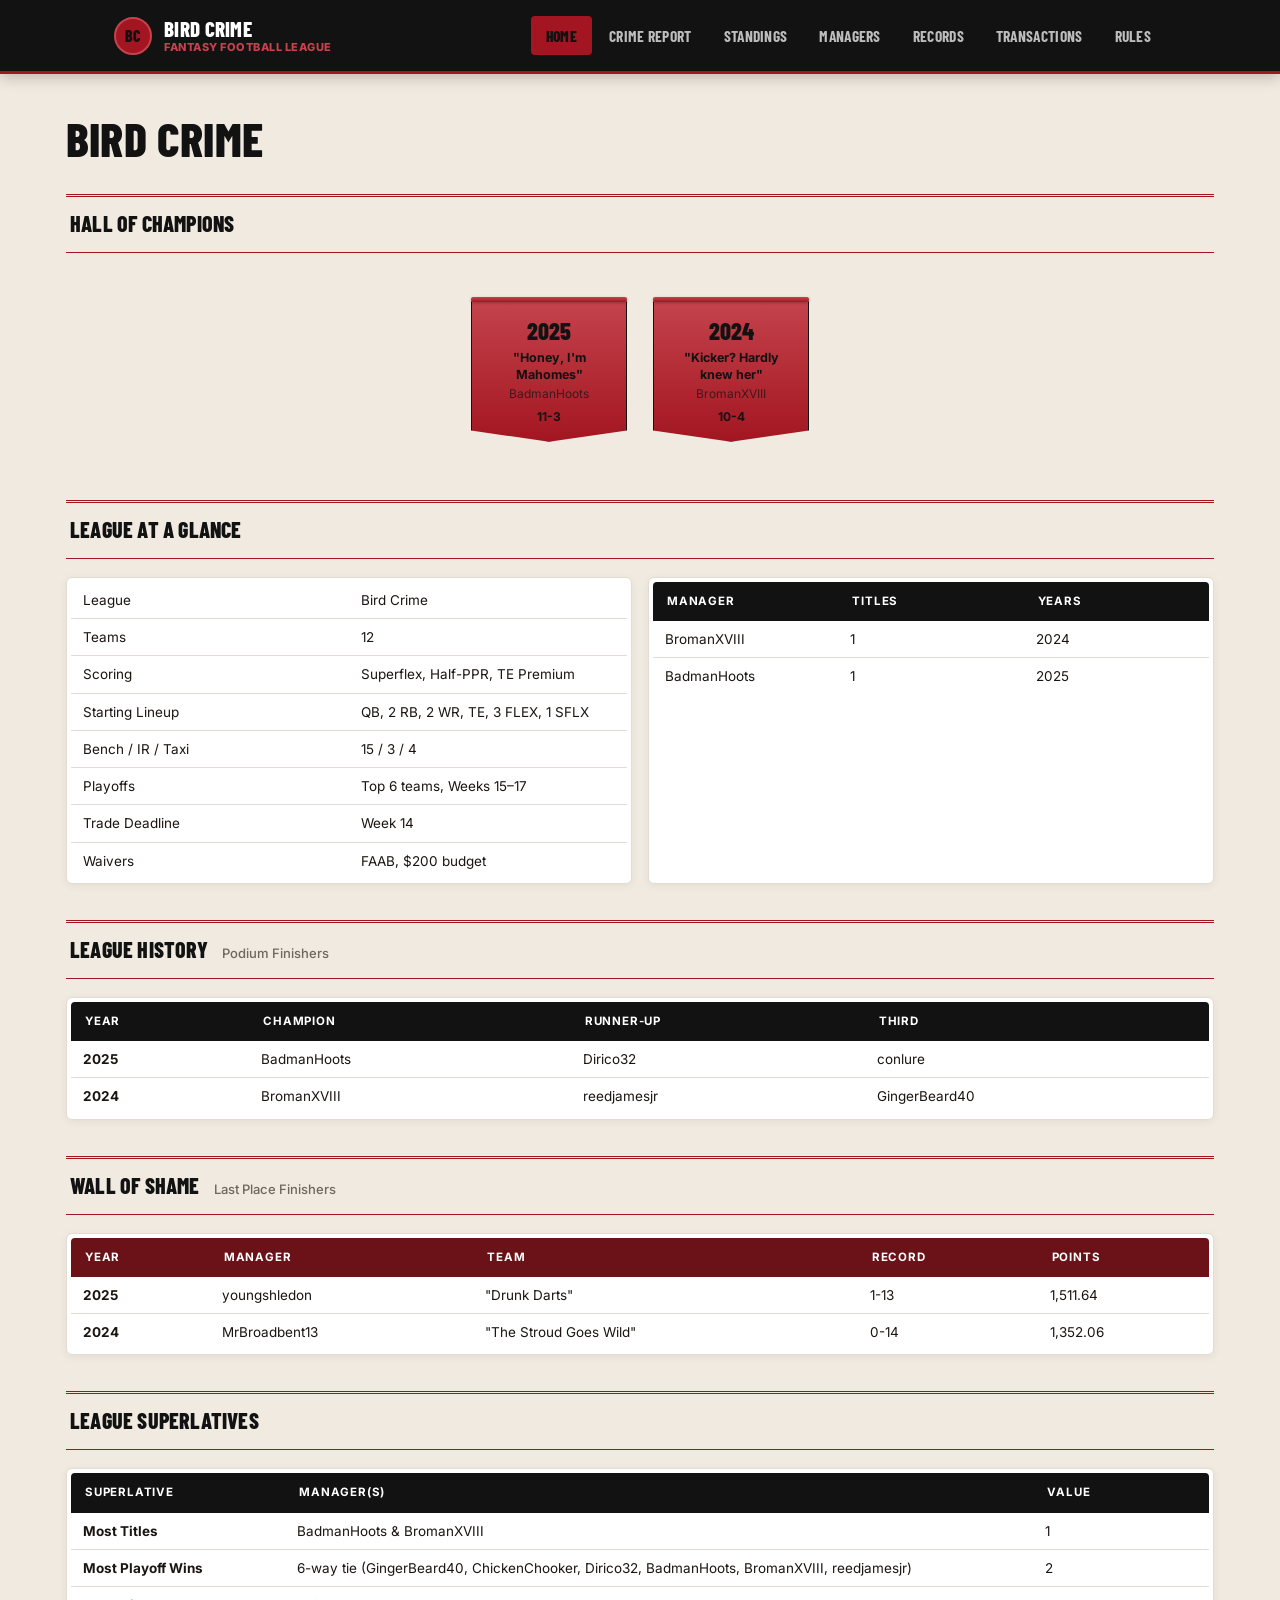
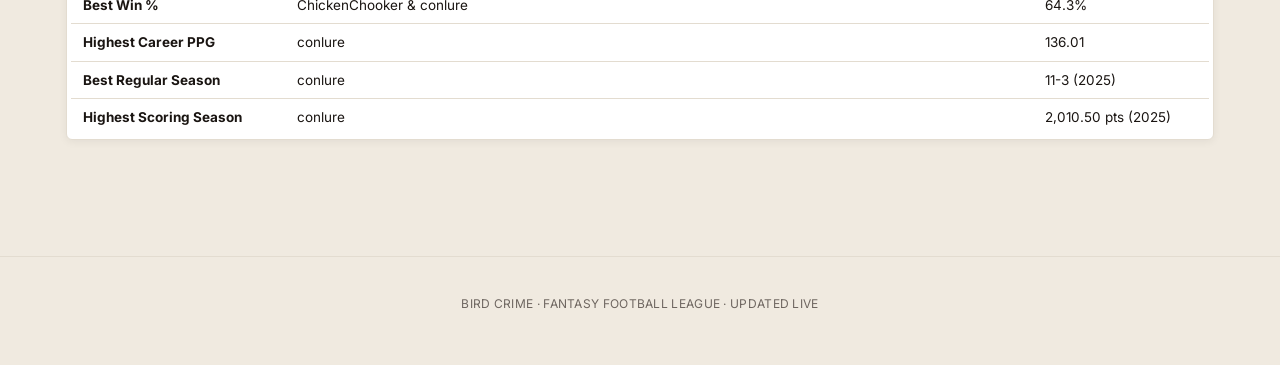
==== index.html @ 13b1d2e1 "Update" ====
<!DOCTYPE html>
<html lang="en">
<head>
<meta charset="UTF-8">
<meta name="viewport" content="width=device-width, initial-scale=1.0">
<title>Bird Crime — Fantasy Football League</title>
<link rel="stylesheet" href="css/style.css">
</head>
<body>

<header id="site-header" class="site-header"></header>

<main>
  <div class="wrap">

    <h1 class="page-title">Bird Crime</h1>

    <section class="section-wrap" aria-labelledby="champions-head">
      <div class="section-banner" id="champions-head">Hall of Champions</div>
      <div class="pennant-band">
        <div id="pennant-row" class="pennant-row">
          <p class="loading-note">Loading…</p>
        </div>
      </div>
    </section>

    <section class="section-wrap" aria-labelledby="glance-head">
      <div class="section-banner" id="glance-head">League at a Glance</div>
      <div id="glance-cols" class="glance-cols">
        <p class="loading-note">Loading…</p>
      </div>
    </section>

    <section class="section-wrap" aria-labelledby="history-head">
      <div class="section-banner" id="history-head">League History <span class="tag">Podium Finishers</span></div>
      <div id="history-table-wrap" class="table-card card">
        <p class="loading-note">Loading…</p>
      </div>
    </section>

    <section class="section-wrap" aria-labelledby="shame-head">
      <div class="section-banner" id="shame-head">Wall of Shame <span class="tag">Last Place Finishers</span></div>
      <div id="shame-table-wrap" class="table-card card shame-card">
        <p class="loading-note">Loading…</p>
      </div>
    </section>

    <section class="section-wrap" aria-labelledby="superlatives-head">
      <div class="section-banner" id="superlatives-head">League Superlatives</div>
      <div id="superlatives-table-wrap" class="table-card card">
        <p class="loading-note">Loading…</p>
      </div>
    </section>

  </div>
</main>

<footer id="site-footer" class="site-footer"></footer>

<script src="js/main.js"></script>
<script src="js/data.js"></script>
<script>
function fmtNum(value, decimals = 2) {
  if (value == null || Number.isNaN(value)) return "—";
  return value.toLocaleString("en-US", { minimumFractionDigits: decimals, maximumFractionDigits: decimals });
}

// Superlative "display_name" values are joined with " & " for ties (from the data
// pipeline). For 3+ way ties, reformat as "N-way tie (A, B, C)" instead of a long
// ampersand chain — for 1 or 2 names, leave as-is.
function formatTieName(displayName) {
  const names = displayName.split(" & ");
  if (names.length <= 2) return displayName;
  return `${names.length}-way tie (${names.join(", ")})`;
}

(async function () {
  initChrome("index.html");

  const pennantEl = document.getElementById("pennant-row");
  const glanceEl = document.getElementById("glance-cols");
  const historyEl = document.getElementById("history-table-wrap");
  const shameEl = document.getElementById("shame-table-wrap");
  const superEl = document.getElementById("superlatives-table-wrap");

  let data;
  try {
    data = await loadLeagueData();
  } catch (err) {
    [pennantEl, glanceEl, historyEl, shameEl, superEl].forEach(el => showError(el));
    return;
  }

  const { managers, summary, seasons, allSeasons } = data;
  const completedSeasons = allSeasons.filter(s => seasons[s] && seasons[s].champion_roster_id != null);

  let efficiencyData = { career: {} };
  try {
    const res = await fetch("data/lineup_efficiency.json");
    if (res.ok) efficiencyData = await res.json();
  } catch (e) { /* not generated yet */ }

  if (completedSeasons.length === 0) {
    pennantEl.innerHTML = "";
  } else {
    pennantEl.innerHTML = completedSeasons.slice().reverse().map(season => {
      const info = summary.champions_by_year[season];
      return `
        <div class="pennant">
          <div class="rod"></div>
          <div class="flag">
            <div class="year">${season}</div>
            <div class="team">"${info.team_name}"</div>
            <div class="manager">${info.display_name}</div>
            <div class="record">${info.record}</div>
          </div>
        </div>
      `;
    }).join("");
  }

  const settingsRows = `
    <tr><td>League</td><td>Bird Crime</td></tr>
    <tr><td>Teams</td><td>12</td></tr>
    <tr><td>Scoring</td><td>Superflex, Half-PPR, TE Premium</td></tr>
    <tr><td>Starting Lineup</td><td>QB, 2 RB, 2 WR, TE, 3 FLEX, 1 SFLX</td></tr>
    <tr><td>Bench / IR / Taxi</td><td>15 / 3 / 4</td></tr>
    <tr><td>Playoffs</td><td>Top 6 teams, Weeks 15&ndash;17</td></tr>
    <tr><td>Trade Deadline</td><td>Week 14</td></tr>
    <tr><td>Waivers</td><td>FAAB, $200 budget</td></tr>
  `;

  const champRows = summary.championships_table.length
    ? summary.championships_table.map(c => `
        <tr><td>${c.display_name}${c.is_current ? "" : ' <span class="badge retired">RETIRED</span>'}</td><td>${c.titles}</td><td>${c.years.join(", ")}</td></tr>
      `).join("")
    : `<tr><td colspan="3">No champions yet.</td></tr>`;

  glanceEl.innerHTML = `
    <div class="table-card card"><table><tbody>${settingsRows}</tbody></table></div>
    <div class="table-card card">
      <table>
        <thead><tr><th>Manager</th><th>Titles</th><th>Years</th></tr></thead>
        <tbody>${champRows}</tbody>
      </table>
    </div>
  `;

  if (completedSeasons.length === 0) {
    historyEl.innerHTML = `<p class="loading-note">No seasons completed yet.</p>`;
  } else {
    const rows = completedSeasons.slice().reverse().map(season => {
      const p = summary.podium_by_year[season];
      return `<tr><td><strong>${season}</strong></td><td>${p.champion}</td><td>${p.runner_up || "—"}</td><td>${p.third || "—"}</td></tr>`;
    }).join("");
    historyEl.innerHTML = `
      <table>
        <thead><tr><th>Year</th><th>Champion</th><th>Runner-Up</th><th>Third</th></tr></thead>
        <tbody>${rows}</tbody>
      </table>
    `;
  }

  if (summary.wall_of_shame.length === 0) {
    shameEl.innerHTML = `<p class="loading-note">No seasons completed yet.</p>`;
  } else {
    const rows = summary.wall_of_shame.slice().reverse().map(w => `
      <tr><td><strong>${w.season}</strong></td><td>${w.display_name}</td><td>"${w.team_name}"</td><td>${w.record}</td><td>${fmtNum(w.points_for)}</td></tr>
    `).join("");
    shameEl.innerHTML = `
      <table>
        <thead><tr><th>Year</th><th>Manager</th><th>Team</th><th>Record</th><th>Points</th></tr></thead>
        <tbody>${rows}</tbody>
      </table>
    `;
  }

  let highestEfficiency = null;
  const careerEff = efficiencyData.career || {};
  const effEntries = Object.entries(careerEff);
  if (effEntries.length > 0) {
    const [topOwnerId, topEff] = effEntries.reduce((best, cur) => cur[1].efficiency_pct > best[1].efficiency_pct ? cur : best);
    const m = managerById(managers, topOwnerId);
    if (m) highestEfficiency = { display_name: m.display_name, value: `${topEff.efficiency_pct.toFixed(1)}%` };
  }

  const s = summary.superlatives;
  const rows = [
    ["Most Titles", s.most_titles],
    ["Most Playoff Wins", s.most_playoff_wins],
    ["Best Win %", s.best_win_pct],
    ["Highest Career PPG", s.highest_career_ppg],
    ["Highest Lineup Efficiency", highestEfficiency],
    ["Best Regular Season", s.best_regular_season],
    ["Highest Scoring Season", s.highest_scoring_season],
  ].filter(([, entry]) => entry);

  superEl.innerHTML = `
    <table>
      <thead><tr><th>Superlative</th><th>Manager(s)</th><th>Value</th></tr></thead>
      <tbody>
        ${rows.map(([label, entry]) => `<tr><td><strong>${label}</strong></td><td>${formatTieName(entry.display_name)}</td><td>${entry.value}</td></tr>`).join("")}
      </tbody>
    </table>
  `;

})();
</script>
</body>
</html>
---- css/style.css ----
/* ==========================================================================
   BIRD CRIME — league site design system (Film Noir palette)
   Palette: near-black #121212 | blood red #A31621 | cream #F0EAE0 | ink #1A1512
   Type: 'Barlow Condensed' (headlines/banners) / 'Inter' (body & data)
   ========================================================================== */

@import url('https://fonts.googleapis.com/css2?family=Barlow+Condensed:wght@600;700;800&family=Inter:wght@400;500;600;700;800&display=swap');

:root {
  --ink-green: #121212;
  --ink-green-2: #1f1f1f;
  --gold: #A31621;
  --gold-light: #C4434C;
  --paper: #F0EAE0;
  --card: #FFFFFF;
  --ink: #1A1512;
  --muted: #6E6660;
  --border: #E3DCD0;
  --shame: #6B1219;

  --font-display: 'Barlow Condensed', 'Arial Narrow', sans-serif;
  --font-label: 'Inter', system-ui, sans-serif;
  --font-body: 'Inter', system-ui, sans-serif;

  --radius: 6px;
}

* { box-sizing: border-box; }
html { scroll-behavior: smooth; }

body {
  margin: 0;
  background: var(--paper);
  color: var(--ink);
  font-family: var(--font-body);
  line-height: 1.5;
  -webkit-font-smoothing: antialiased;
}

a { color: inherit; }
img { max-width: 100%; display: block; }

.wrap { max-width: 1180px; margin: 0 auto; padding: 0 16px; }

/* ---------- Header / nav ---------- */

.site-header {
  position: sticky;
  top: 0;
  z-index: 50;
  background: var(--ink-green);
  border-bottom: 3px solid var(--gold);
  box-shadow: 0 4px 14px rgba(0,0,0,0.2);
}

.header-inner {
  max-width: 1100px;
  margin: 0 auto;
  padding: 16px 24px;
  display: flex;
  align-items: center;
  justify-content: space-between;
  gap: 20px;
  flex-wrap: wrap;
}

.brand { display: flex; align-items: center; gap: 12px; text-decoration: none; }

.brand-mark {
  width: 38px;
  height: 38px;
  border-radius: 50%;
  background: var(--gold);
  color: var(--ink-green);
  display: flex;
  align-items: center;
  justify-content: center;
  font-family: var(--font-display);
  font-weight: 800;
  font-size: 16px;
  border: 2px solid var(--gold-light);
}

.brand-text {
  font-family: var(--font-display);
  font-weight: 800;
  color: #fff;
  font-size: 21px;
  letter-spacing: 0.3px;
  line-height: 1;
}
.brand-text small {
  display: block;
  font-family: var(--font-label);
  color: var(--gold-light);
  font-size: 11px;
  letter-spacing: 0.5px;
  text-transform: uppercase;
  margin-top: 3px;
}

.tabs { display: flex; gap: 2px; flex-wrap: wrap; }

.tab {
  font-family: var(--font-display);
  font-weight: 700;
  font-size: 15.5px;
  letter-spacing: 0.3px;
  text-decoration: none;
  color: rgba(255,255,255,0.72);
  padding: 8px 15px;
  border-radius: 4px;
  text-transform: uppercase;
  transition: background 0.15s ease, color 0.15s ease;
}
.tab:hover { background: rgba(255,255,255,0.08); color: #fff; }
.tab.active { background: var(--gold); color: var(--ink-green); font-weight: 800; }

/* ---------- Page shell ---------- */

main { padding: 28px 0 60px; }

.page-title {
  font-family: var(--font-display);
  font-weight: 800;
  color: var(--ink-green);
  font-size: clamp(32px, 5vw, 48px);
  letter-spacing: 0.2px;
  margin: 0 0 20px;
  text-transform: uppercase;
}

.page-kicker {
  font-family: var(--font-label);
  font-weight: 700;
  color: var(--gold);
  text-transform: uppercase;
  font-size: 12.5px;
  letter-spacing: 1.5px;
  margin: 0 0 10px;
}

.page-lede {
  color: var(--muted);
  max-width: 640px;
  margin: 0 0 20px;
  font-size: 15px;
}

/* ---------- Section banner ---------- */

.section-banner {
  position: relative;
  display: block;
  color: var(--ink-green);
  padding: 10px 4px 12px;
  margin: 0 0 18px;
  font-family: var(--font-display);
  font-weight: 800;
  font-size: 22px;
  letter-spacing: 0.2px;
  text-transform: uppercase;
  border-top: 3px double var(--gold);
  border-bottom: 1px solid var(--gold);
}
.section-banner .tag {
  font-family: var(--font-label);
  font-weight: 500;
  font-size: 13px;
  color: var(--muted);
  text-transform: none;
  letter-spacing: 0;
  margin-left: 10px;
}

.section-wrap { margin-bottom: 36px; }

/* ---------- Generic card ---------- */

.card {
  background: var(--card);
  border: 1px solid var(--border);
  border-radius: var(--radius);
  box-shadow: 0 2px 8px rgba(18,18,18,0.06);
}

/* ---------- Year banners — hung directly on the page background ---------- */

.pennant-band {
  margin-bottom: 8px;
}

.pennant-row {
  display: flex;
  flex-wrap: wrap;
  gap: 30px 26px;
  padding: 26px 20px 22px;
  justify-content: center;
}

.pennant {
  width: 156px;
  flex-shrink: 0;
  text-align: center;
}

.pennant .rod {
  width: 100%;
  height: 5px;
  background: linear-gradient(180deg, var(--gold-light), var(--gold));
  border-radius: 2px;
  box-shadow: 0 1px 3px rgba(0,0,0,0.25);
  margin-bottom: -1px;
  position: relative;
  z-index: 2;
}

.pennant .flag {
  background: linear-gradient(180deg, var(--gold-light), var(--gold));
  color: var(--ink-green);
  padding: 18px 12px 15px;
  border: 1px solid var(--ink-green);
  border-top: none;
  clip-path: polygon(0 0, 100% 0, 100% 92%, 50% 100%, 0 92%);
  position: relative;
  transform-origin: top center;
  animation: bannerWave 3.6s ease-in-out infinite;
  box-shadow: 0 5px 12px rgba(0,0,0,0.18);
}
.pennant:nth-child(3n) .flag { animation-delay: -0.6s; animation-duration: 4.1s; }
.pennant:nth-child(3n+1) .flag { animation-delay: -1.8s; animation-duration: 3.6s; }
.pennant:nth-child(3n+2) .flag { animation-delay: -2.7s; animation-duration: 3.9s; }

@keyframes bannerWave {
  0%, 100% { transform: perspective(300px) rotateY(0deg) skewX(-4deg); }
  50% { transform: perspective(300px) rotateY(9deg) skewX(4deg); }
}

.pennant .year {
  font-family: var(--font-display);
  font-weight: 800;
  font-size: 24px;
  color: var(--ink-green);
  line-height: 1;
}
.pennant .team {
  font-size: 12.5px;
  font-weight: 700;
  margin: 7px 0 2px;
  line-height: 1.3;
  font-family: var(--font-label);
  color: var(--ink-green);
}
.pennant .manager {
  font-size: 12px;
  color: rgba(18,18,18,0.7);
}
.pennant .record {
  font-size: 12px;
  color: var(--ink-green);
  margin-top: 5px;
  font-weight: 700;
}

/* ---------- League at a Glance: two-column ---------- */

.glance-cols { display: grid; grid-template-columns: 1fr 1fr; gap: 16px; }
@media (max-width: 800px) { .glance-cols { grid-template-columns: 1fr; } }

.glance-cols .table-card { overflow-x: visible; }
.glance-cols table { min-width: 0; width: 100%; table-layout: fixed; }
.glance-cols td { white-space: normal; word-break: break-word; }

.kv-table { width: 100%; border-collapse: collapse; }
.kv-table td { padding: 10px 16px; font-size: 14px; border-bottom: 1px solid var(--border); }
.kv-table td:first-child { color: var(--muted); font-weight: 600; width: 42%; }
.kv-table tr:last-child td { border-bottom: none; }

/* ---------- Standard data tables ---------- */

.table-card { padding: 4px; overflow-x: auto; }
table { width: 100%; border-collapse: collapse; min-width: 520px; }

thead th {
  font-family: var(--font-label);
  font-weight: 700;
  font-size: 11.5px;
  letter-spacing: 0.8px;
  text-transform: uppercase;
  color: #fff;
  background: var(--ink-green);
  text-align: left;
  padding: 11px 14px;
}
thead th:first-child { border-radius: 4px 0 0 0; }
thead th:last-child { border-radius: 0 4px 0 0; }

thead th.sortable { cursor: pointer; user-select: none; }
thead th.sortable:hover { background: var(--ink-green-2); }
thead th.sortable .arrow { opacity: 0.5; margin-left: 4px; font-size: 10px; }
thead th.sortable.sorted .arrow { opacity: 1; }

tbody td { padding: 8px 12px; border-bottom: 1px solid var(--border); font-size: 13.5px; }
tbody tr:hover { background: rgba(18,18,18,0.035); }
tbody tr:last-child td { border-bottom: none; }

td.rank { font-family: var(--font-display); font-weight: 800; color: var(--gold); font-size: 16px; width: 34px; }

.badge {
  display: inline-block;
  font-size: 10px;
  font-weight: 700;
  padding: 2px 7px;
  border-radius: 3px;
  background: var(--gold);
  color: var(--ink-green);
  margin-left: 6px;
  letter-spacing: 0.4px;
}
.badge.retired { background: var(--muted); color: #fff; }

.shame-card thead th { background: var(--shame); }

/* ---------- Superlatives ---------- */

.superlative-grid { display: grid; grid-template-columns: repeat(auto-fit, minmax(200px, 1fr)); gap: 16px; }
.superlative-card { padding: 18px; border-left: 4px solid var(--gold); }
.superlative-card .lbl {
  font-family: var(--font-label);
  font-weight: 700;
  font-size: 14px;
  color: var(--ink-green);
  margin-bottom: 7px;
}
.superlative-card .who { font-family: var(--font-display); font-weight: 800; font-size: 25px; color: var(--ink-green); line-height: 1.2; }
.superlative-card .val { font-size: 13px; color: var(--muted); margin-top: 2px; }

/* ---------- Rules page ---------- */

.rules-section { margin-bottom: 40px; }
.rules-note { font-size: 13.5px; color: var(--muted); margin: 0 0 14px; padding-left: 2px; }
.rules-list { margin: 0; padding-left: 20px; font-size: 14px; color: var(--ink); }
.rules-list li { margin-bottom: 6px; }

.scoring-grid { display: grid; grid-template-columns: repeat(auto-fit, minmax(220px, 1fr)); gap: 16px; }
.scoring-subcard { padding: 0; overflow: hidden; }
.scoring-subhead {
  font-weight: 700; font-family: var(--font-label); font-size: 12.5px; letter-spacing: 0.4px; text-transform: uppercase;
  color: var(--gold); margin: 0; padding: 12px 16px 8px; border-bottom: 1px solid var(--border);
}
.scoring-subcard table { min-width: 0; width: 100%; table-layout: fixed; }
.scoring-subcard td { font-size: 13px; padding: 8px 16px; white-space: normal; word-break: break-word; }
.scoring-subcard td:last-child { text-align: right; font-weight: 600; color: var(--ink-green); white-space: normal; word-break: break-word; }
.scoring-subcard.wide { grid-column: 1 / -1; }
.scoring-subcard .two-col { display: grid; grid-template-columns: 1fr 1fr; }
.scoring-subcard .two-col table { border-left: 1px solid var(--border); }
.scoring-subcard .two-col > table:first-child { border-left: none; }

/* ---------- Season / view picker ---------- */

.season-picker { display:flex; gap:8px; margin-bottom: 22px; flex-wrap: wrap; }
.season-btn {
  font-family: var(--font-display); font-weight: 700; font-size: 14.5px; letter-spacing: 0.3px; text-transform: uppercase;
  padding: 8px 18px; border-radius: 4px; border: 1.5px solid var(--ink-green);
  background: transparent; color: var(--ink-green); cursor: pointer;
}
.season-btn.active { background: var(--ink-green); color: #fff; }
.live-dot { display:inline-block; width:8px; height:8px; border-radius:50%; background:#c0392b; margin-right:6px; animation: pulse 1.4s infinite; }
@keyframes pulse { 0%,100% { opacity:1; } 50% { opacity:0.35; } }
.data-status { padding: 10px 14px 0; font-size: 12px; font-weight: 600; color: var(--muted); }

/* ---------- Head-to-head matrix ---------- */

.h2h-table td, .h2h-table th { text-align: center; }
.h2h-table th:first-child, .h2h-table td:first-child { text-align: left; }
.h2h-cell-self { background: repeating-linear-gradient(45deg, #f1efe6, #f1efe6 4px, #e7e3d4 4px, #e7e3d4 8px); }

/* ---------- Managers page (current managers only) ---------- */

.managers-grid {
  display: grid;
  grid-template-columns: repeat(3, 1fr);
  gap: 16px;
}
@media (max-width: 900px) { .managers-grid { grid-template-columns: repeat(2, 1fr); } }
@media (max-width: 560px) { .managers-grid { grid-template-columns: 1fr; } }

.manager-profile-card { padding: 16px 18px; }
a.manager-profile-card { display: block; text-decoration: none; color: inherit; transition: transform 0.12s ease, box-shadow 0.12s ease; }
a.manager-profile-card:hover { transform: translateY(-2px); box-shadow: 0 6px 16px rgba(18,18,18,0.12); }

.manager-profile-header {
  display: flex;
  align-items: center;
  gap: 12px;
  margin-bottom: 14px;
}
.manager-profile-avatar {
  width: 46px;
  height: 46px;
  border-radius: 50%;
  border: 2px solid var(--gold);
  background: var(--paper);
  display: flex;
  align-items: center;
  justify-content: center;
  font-family: var(--font-display);
  font-weight: 800;
  font-size: 16px;
  color: var(--muted);
  overflow: hidden;
  flex-shrink: 0;
}
.manager-profile-avatar img { width: 100%; height: 100%; object-fit: cover; }
.manager-profile-header h3 { margin: 0; font-family: var(--font-display); font-size: 17px; color: var(--ink-green); line-height: 1.15; }
.manager-profile-header .team { font-family: var(--font-label); color: var(--muted); font-size: 11.5px; margin-top: 2px; }

.trophy-case {
  background: var(--ink-green);
  border-radius: 4px;
  padding: 9px 11px;
  margin-bottom: 14px;
}
.trophy-case-label {
  font-family: var(--font-label);
  font-weight: 700;
  font-size: 10.5px;
  letter-spacing: 0.5px;
  text-transform: uppercase;
  color: var(--gold-light);
  margin: 0 0 6px;
}
.trophy-badges {
  display: flex;
  flex-wrap: wrap;
  gap: 6px;
  min-height: 22px;
}
.trophy-badges .none {
  font-family: var(--font-label);
  font-size: 12px;
  color: rgba(255,255,255,0.5);
}
.trophy-badge {
  font-family: var(--font-label);
  font-weight: 600;
  font-size: 12px;
  color: var(--ink-green);
  background: var(--gold-light);
  padding: 3px 10px;
  border-radius: 2px;
  white-space: nowrap;
}

.manager-stat-table { width: 100%; min-width: 0; border-collapse: collapse; table-layout: fixed; }
.manager-stat-table td { padding: 6px 0; font-size: 12.5px; border-bottom: 1px dashed var(--border); overflow-wrap: break-word; }
.manager-stat-table tr:last-child td { border-bottom: none; }
.manager-stat-table td:first-child { color: var(--muted); font-weight: 600; width: 48%; }
.manager-stat-table td:last-child { text-align: right; font-weight: 600; color: var(--ink); }

/* ---------- Retired managers sub-table ---------- */

.retired-subsection { margin-top: 32px; }
.retired-subhead {
  font-family: var(--font-label); font-weight: 600;
  color: var(--muted); font-size: 14px; margin: 0 0 12px; padding-bottom: 8px;
  border-bottom: 1px dashed var(--border);
}

/* ---------- Manager profile page ---------- */

.profile-header {
  display: flex;
  align-items: center;
  gap: 18px;
  margin-bottom: 28px;
}
.profile-avatar {
  width: 84px;
  height: 84px;
  border-radius: 50%;
  border: 3px solid var(--gold);
  background: var(--paper);
  display: flex;
  align-items: center;
  justify-content: center;
  font-family: var(--font-display);
  font-weight: 800;
  font-size: 30px;
  color: var(--muted);
  overflow: hidden;
  flex-shrink: 0;
}
.profile-avatar img { width: 100%; height: 100%; object-fit: cover; }
.profile-header h1 { margin: 0; }
.profile-header .team { font-family: var(--font-label); color: var(--muted); font-size: 15px; margin-top: 4px; }

.back-link {
  display: inline-block;
  font-family: var(--font-label);
  font-weight: 600;
  font-size: 13.5px;
  color: var(--ink-green);
  text-decoration: none;
  margin-bottom: 18px;
}
.back-link:hover { text-decoration: underline; }

.bio-card { padding: 20px 24px; margin-bottom: 8px; }
.bio-card p { margin: 0; font-size: 15px; color: var(--ink); line-height: 1.6; }
.bio-card .empty { color: var(--muted); font-style: italic; }

.profile-stat-grid {
  display: grid;
  grid-template-columns: repeat(auto-fit, minmax(150px, 1fr));
  gap: 12px;
}
.profile-stat-card { padding: 14px 16px; border-left: 4px solid var(--gold); }
.profile-stat-card .num { font-family: var(--font-display); font-weight: 800; font-size: 24px; color: var(--ink-green); }
.profile-stat-card .lbl { font-family: var(--font-label); font-size: 11.5px; color: var(--muted); margin-top: 3px; }

.roster-position-grid {
  display: grid;
  grid-template-columns: repeat(auto-fit, minmax(160px, 1fr));
  gap: 16px;
}
.position-col { padding: 14px 16px; }
.position-col h4 {
  font-family: var(--font-label); font-weight: 700; font-size: 12px; letter-spacing: 0.5px; text-transform: uppercase;
  color: var(--gold); margin: 0 0 10px; padding-bottom: 8px; border-bottom: 1px solid var(--border);
}
.position-col ul { list-style: none; margin: 0; padding: 0; }
.position-col li { font-size: 13.5px; padding: 4px 0; color: var(--ink); }
.position-col .empty { color: var(--muted); font-style: italic; font-size: 13px; }

.picks-section { margin-top: 8px; }
.picks-list { display: flex; flex-wrap: wrap; gap: 8px; }
.pick-chip {
  font-family: var(--font-label); font-size: 12.5px; padding: 5px 12px; border-radius: 4px;
  background: var(--card); border: 1px solid var(--border);
}
.pick-chip.acquired { border-color: var(--gold); }
.pick-chip.traded-away { color: var(--muted); text-decoration: line-through; }

/* ---------- Crime Report (newsletter) ---------- */

.report-issue { margin-bottom: 56px; }
.report-headline {
  font-family: var(--font-display); font-weight: 800; color: var(--ink-green);
  font-size: clamp(26px, 4vw, 38px); text-transform: uppercase; margin: 0 0 4px;
}
.report-date { font-family: var(--font-display); font-weight: 800; color: var(--gold); font-size: inherit; text-transform: none; letter-spacing: 0; }
.report-intro { font-size: 15.5px; line-height: 1.7; color: var(--ink); margin: 0 0 32px; }

.report-section { margin-bottom: 28px; }
.report-section .section-banner { font-size: 18px; }
.report-body-text { padding: 18px 20px; font-size: 14.5px; line-height: 1.7; }

/* Power rankings as a blog post: sequential entries, not a card grid */
.power-rankings-post { padding: 8px 28px; }
.pr-entry { padding: 22px 0; border-bottom: 1px solid var(--border); }
.pr-entry:last-child { border-bottom: none; }
.pr-team {
  font-family: var(--font-display); font-weight: 800; font-size: 21px; color: var(--ink-green);
  margin: 0 0 8px; text-transform: none;
}
.pr-manager { font-family: var(--font-label); font-weight: 500; font-size: 14px; color: var(--muted); }
.pr-record { font-size: 13.5px; margin: 0 0 3px; color: var(--ink); }
.pr-record strong { color: var(--gold); }
.pr-blurb { font-size: 14.5px; line-height: 1.7; color: var(--ink); margin: 10px 0 0; }

.match-card { padding: 18px 20px; }
.match-card .matchup { font-family: var(--font-display); font-weight: 800; font-size: 20px; color: var(--ink-green); margin-bottom: 8px; }
.match-card .blurb { font-size: 14px; color: var(--ink); }

.vote-section { margin-top: 18px; padding-top: 16px; border-top: 1px dashed var(--border); }
.vote-buttons { display: flex; gap: 12px; flex-wrap: wrap; }
.vote-btn {
  flex: 1; min-width: 160px; padding: 12px 16px; font-family: var(--font-display); font-weight: 700;
  font-size: 15px; letter-spacing: 0.3px; text-transform: uppercase; border: 2px solid var(--ink-green);
  background: transparent; color: var(--ink-green); border-radius: 4px; cursor: pointer; transition: background 0.15s ease, color 0.15s ease;
}
.vote-btn:hover:not(:disabled) { background: var(--ink-green); color: #fff; }
.vote-btn:disabled { cursor: default; opacity: 0.55; }
.vote-results { display: none; }
.vote-results.show { display: block; }
.vote-result-row { margin-bottom: 10px; }
.vote-result-label { display: flex; justify-content: space-between; font-size: 13px; font-weight: 700; margin-bottom: 4px; }
.vote-result-bar-track { height: 10px; background: var(--paper); border: 1px solid var(--border); border-radius: 5px; overflow: hidden; }
.vote-result-bar-fill { height: 100%; background: var(--gold); }
.vote-you-picked { font-size: 12.5px; color: var(--muted); margin-top: 10px; }
.vote-note { font-size: 11.5px; color: var(--muted); margin-top: 8px; }

/* ---------- Transactions page ---------- */

.trade-card { padding: 18px 22px; margin-bottom: 16px; }
.trade-meta { font-family: var(--font-label); font-size: 12px; color: var(--muted); margin-bottom: 12px; }
.trade-parties {
  display: grid;
  grid-template-columns: repeat(auto-fit, minmax(200px, 1fr));
  gap: 16px;
}
.trade-party { border-left: 3px solid var(--gold); padding-left: 12px; }
.trade-party .who { font-family: var(--font-display); font-weight: 800; font-size: 16px; color: var(--ink-green); margin-bottom: 6px; }
.trade-party .received, .trade-party .sent { font-size: 13px; margin-bottom: 4px; }
.trade-party .label { font-family: var(--font-label); font-weight: 700; font-size: 10.5px; text-transform: uppercase; letter-spacing: 0.4px; color: var(--muted); display: block; margin-bottom: 2px; }
.trade-party .received .label { color: var(--ink-green); }

/* ---------- Footer ---------- */

.site-footer { border-top: 1px solid var(--border); padding: 26px 0 40px; text-align: center; margin-top: 20px; }
.site-footer p { color: var(--muted); font-size: 12px; letter-spacing: 0.3px; }

/* ---------- Loading / error ---------- */

.loading-note, .error-note { font-size: 13.5px; color: var(--muted); padding: 20px 0; }
.error-note { color: #b13a2c; }

/* ---------- Responsive ---------- */

@media (max-width: 720px) {
  .header-inner { padding: 12px 16px; }
  .tabs { width: 100%; }
}
@media (prefers-reduced-motion: reduce) {
  html { scroll-behavior: auto; }
  * { transition: none !important; animation: none !important; }
}

:focus-visible { outline: 3px solid var(--gold); outline-offset: 2px; }
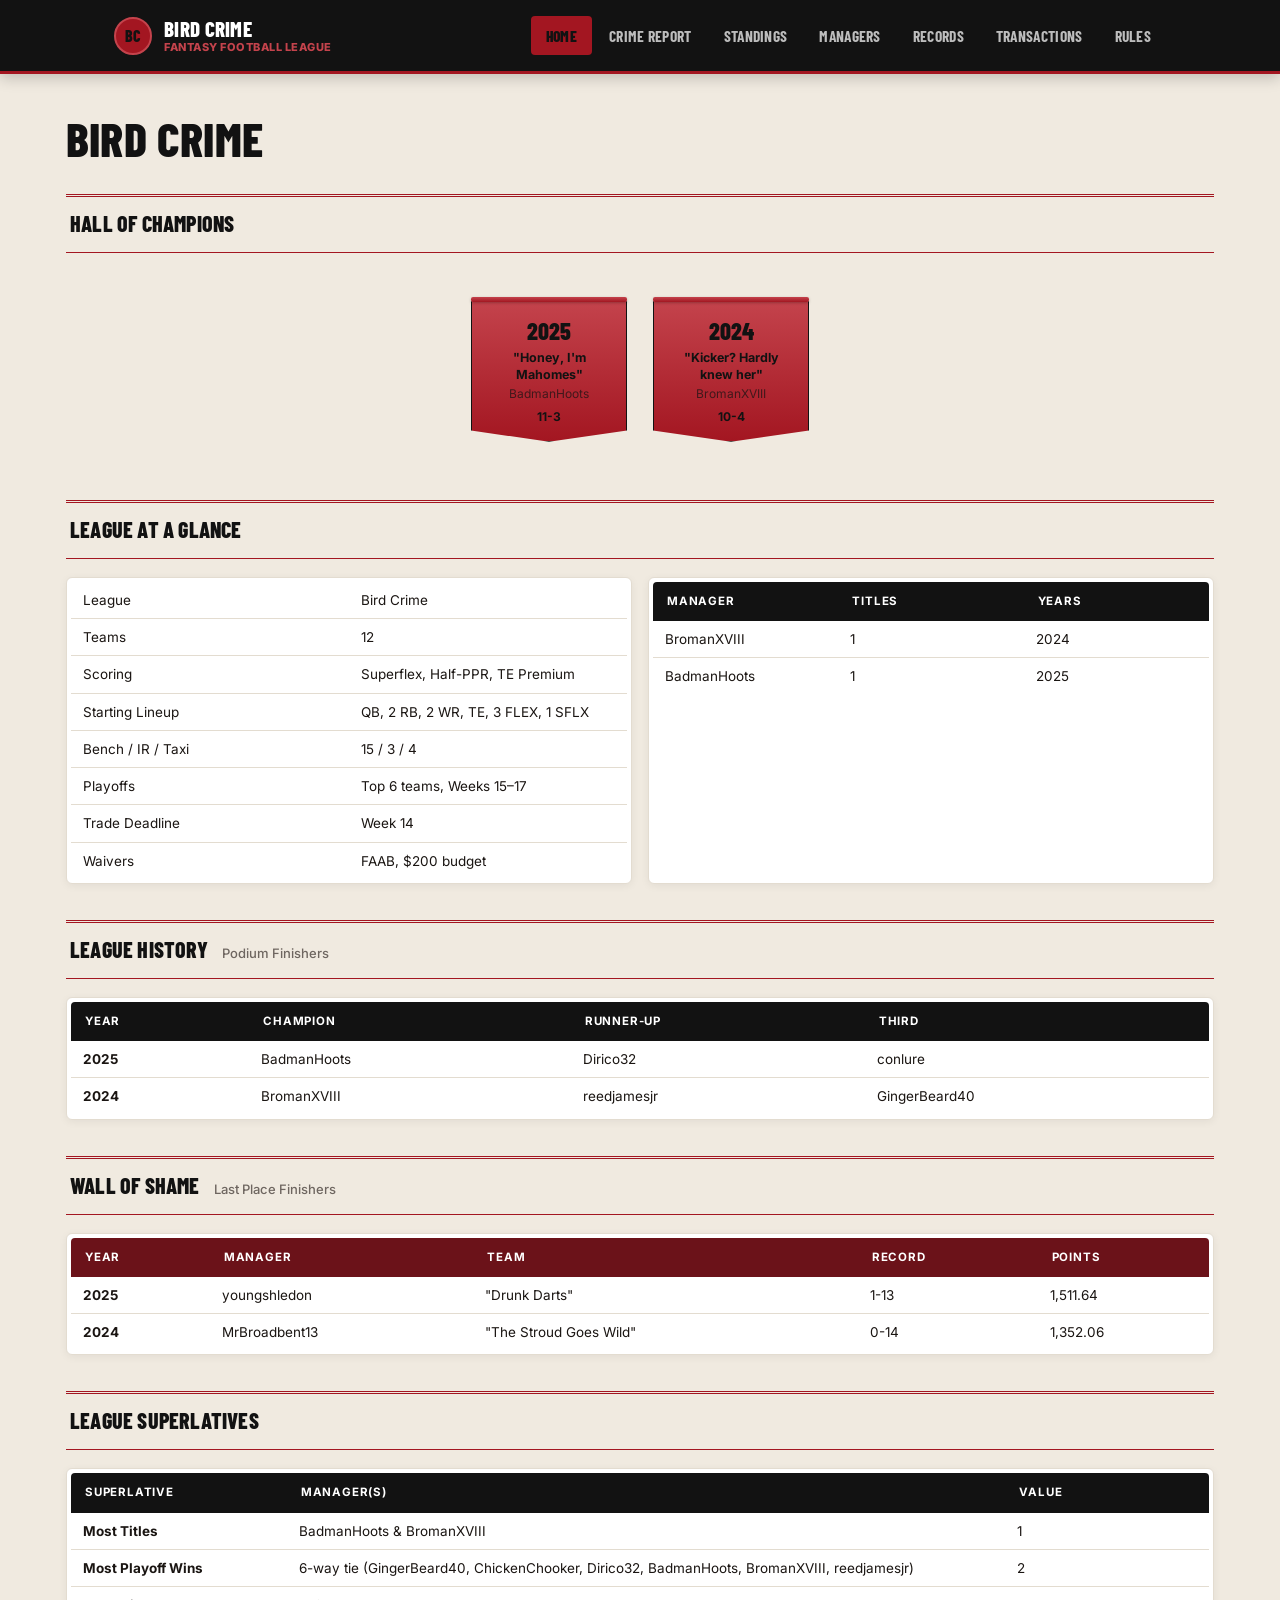
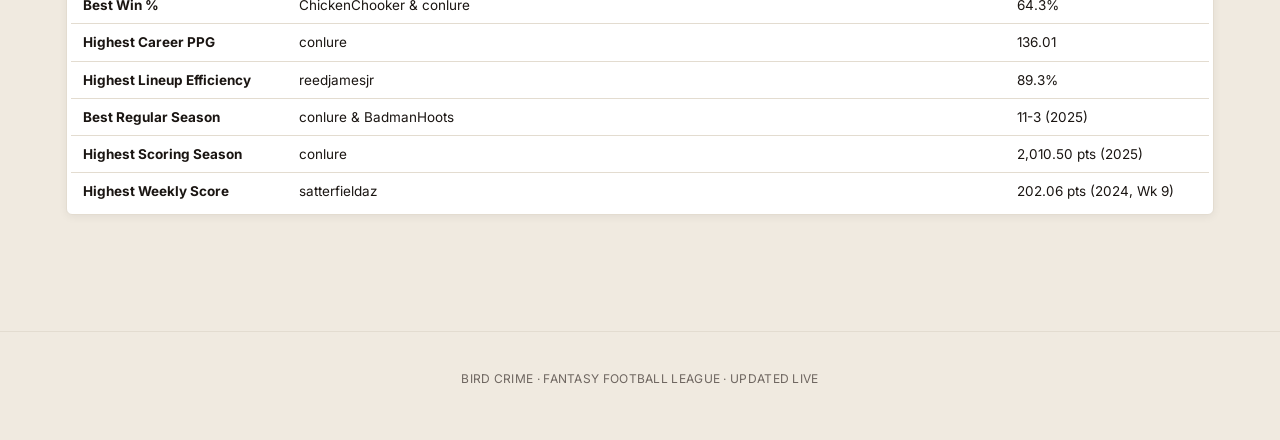
==== commit 5f198af1: "Update" ====
--- a/index.html
+++ b/index.html
@@ -98,6 +98,12 @@
   try {
     const res = await fetch("data/lineup_efficiency.json");
     if (res.ok) efficiencyData = await res.json();
+  } catch (e) { /* not generated yet */ }
+
+  let advancedData = { highest_weekly_score: [] };
+  try {
+    const res = await fetch("data/advanced_stats.json");
+    if (res.ok) advancedData = await res.json();
   } catch (e) { /* not generated yet */ }
 
   if (completedSeasons.length === 0) {
@@ -184,6 +190,17 @@
     if (m) highestEfficiency = { display_name: m.display_name, value: `${topEff.efficiency_pct.toFixed(1)}%` };
   }
 
+  let highestWeeklyScore = null;
+  const weeklyScoreEntries = advancedData.highest_weekly_score || [];
+  if (weeklyScoreEntries.length > 0) {
+    const names = weeklyScoreEntries.map(e => {
+      const m = managerById(managers, e.owner_id);
+      return m ? m.display_name : "Unknown";
+    }).join(" & ");
+    const first = weeklyScoreEntries[0];
+    highestWeeklyScore = { display_name: names, value: `${fmtNum(first.points)} pts (${first.season}, Wk ${first.week})` };
+  }
+
   const s = summary.superlatives;
   const rows = [
     ["Most Titles", s.most_titles],
@@ -193,6 +210,7 @@
     ["Highest Lineup Efficiency", highestEfficiency],
     ["Best Regular Season", s.best_regular_season],
     ["Highest Scoring Season", s.highest_scoring_season],
+    ["Highest Weekly Score", highestWeeklyScore],
   ].filter(([, entry]) => entry);
 
   superEl.innerHTML = `
--- a/css/style.css
+++ b/css/style.css
@@ -567,6 +567,15 @@
 .pr-manager { font-family: var(--font-label); font-weight: 500; font-size: 14px; color: var(--muted); }
 .pr-record { font-size: 13.5px; margin: 0 0 3px; color: var(--ink); }
 .pr-record strong { color: var(--gold); }
+
+.rank-change {
+  display: inline-flex; align-items: center; gap: 3px; font-family: var(--font-label); font-weight: 700;
+  font-size: 12.5px; padding: 2px 8px; border-radius: 10px; margin-left: 8px; vertical-align: middle;
+}
+.rank-change.up { background: rgba(16,124,16,0.12); color: #0d7a0d; }
+.rank-change.down { background: rgba(163,22,33,0.1); color: var(--gold); }
+.rank-change.same { background: var(--paper); color: var(--muted); }
+.rank-change.new { background: var(--ink-green); color: #fff; }
 .pr-blurb { font-size: 14.5px; line-height: 1.7; color: var(--ink); margin: 10px 0 0; }
 
 .match-card { padding: 18px 20px; }
